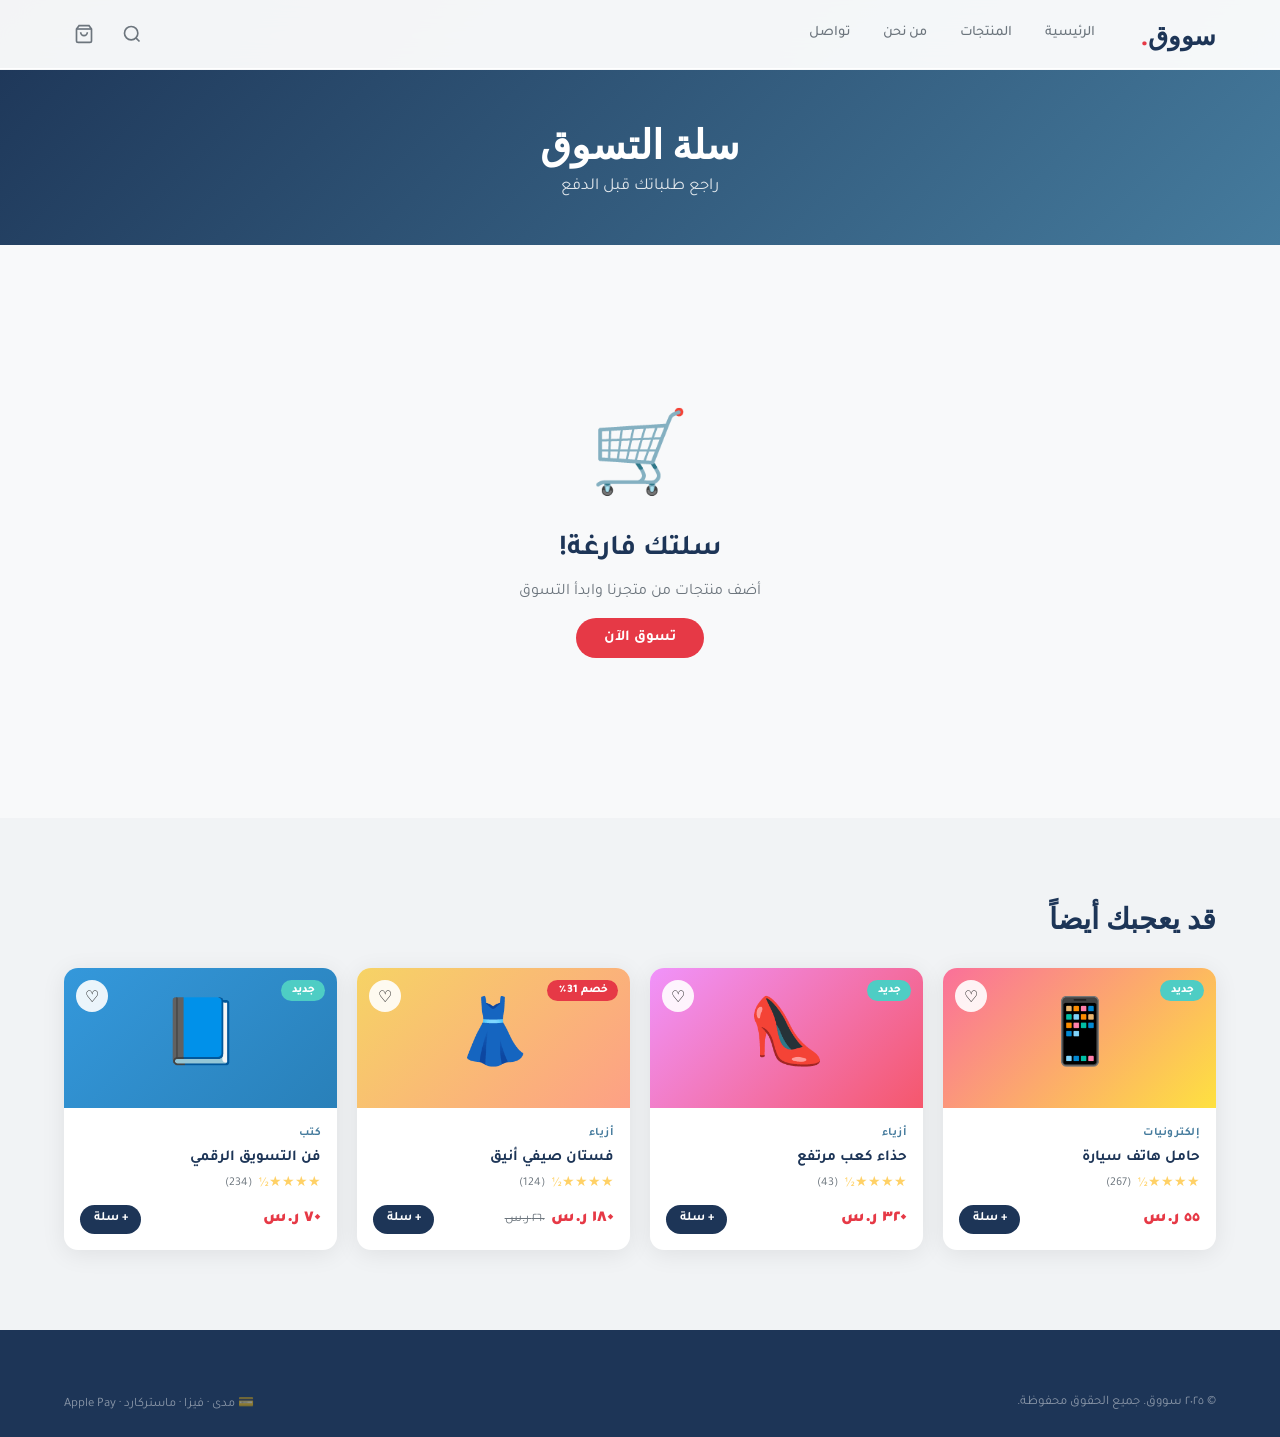
==== cart.html @ a0057a0e "Add files via upload" ====
<!DOCTYPE html>
<html lang="ar" dir="rtl">
<head>
<meta charset="UTF-8">
<meta name="viewport" content="width=device-width, initial-scale=1.0">
<title>سلة التسوق — سووق</title>
<link rel="preconnect" href="https://fonts.googleapis.com">
<link href="https://fonts.googleapis.com/css2?family=Tajawal:wght@400;500;700;900&family=Playfair+Display:ital@0;1&display=swap" rel="stylesheet">
<link rel="stylesheet" href="style.css">
</head>
<body>

<nav class="navbar" id="navbar">
  <div class="nav-inner">
    <a href="index.html" class="logo">سووق<span class="logo-dot">.</span></a>
    <ul class="nav-links">
      <li><a href="index.html">الرئيسية</a></li>
      <li><a href="products.html">المنتجات</a></li>
      <li><a href="about.html">من نحن</a></li>
      <li><a href="contact.html">تواصل</a></li>
    </ul>
    <div class="nav-actions">
      <button class="icon-btn" onclick="toggleSearch()">
        <svg width="20" height="20" viewBox="0 0 24 24" fill="none" stroke="currentColor" stroke-width="2"><circle cx="11" cy="11" r="8"/><path d="m21 21-4.35-4.35"/></svg>
      </button>
      <a href="cart.html" class="icon-btn cart-btn">
        <svg width="20" height="20" viewBox="0 0 24 24" fill="none" stroke="currentColor" stroke-width="2"><path d="M6 2 3 6v14a2 2 0 0 0 2 2h14a2 2 0 0 0 2-2V6l-3-4z"/><line x1="3" y1="6" x2="21" y2="6"/><path d="M16 10a4 4 0 0 1-8 0"/></svg>
        <span class="cart-badge" id="cart-count">0</span>
      </a>
      <button class="hamburger" onclick="toggleMenu()"><span></span><span></span><span></span></button>
    </div>
  </div>
  <div class="search-bar" id="search-bar">
    <input type="text" placeholder="ابحث..." id="search-input" oninput="liveSearch(this.value)">
    <div class="search-results" id="search-results"></div>
  </div>
  <div class="mobile-menu" id="mobile-menu">
    <a href="index.html">الرئيسية</a>
    <a href="products.html">المنتجات</a>
  </div>
</nav>

<div class="page-hero">
  <div class="container">
    <h1>سلة التسوق</h1>
    <p>راجع طلباتك قبل الدفع</p>
  </div>
</div>

<section class="section">
  <div class="container">
    <div id="cart-empty" class="cart-empty" style="display:none">
      <div class="empty-icon">🛒</div>
      <h2>سلتك فارغة!</h2>
      <p>أضف منتجات من متجرنا وابدأ التسوق</p>
      <a href="products.html" class="btn-primary">تسوق الآن</a>
    </div>

    <div id="cart-content" class="cart-layout">
      <!-- Cart Items -->
      <div class="cart-items-col">
        <div class="cart-items-header">
          <h2>المنتجات (<span id="item-count">0</span>)</h2>
          <button class="clear-cart-btn" onclick="clearCart()">حذف الكل</button>
        </div>
        <div id="cart-items-list"></div>
      </div>

      <!-- Order Summary -->
      <div class="cart-summary-col">
        <div class="order-summary">
          <h3>ملخص الطلب</h3>

          <div class="summary-row">
            <span>المجموع الفرعي</span>
            <span id="subtotal">٠ ر.س</span>
          </div>
          <div class="summary-row">
            <span>الشحن</span>
            <span id="shipping-cost" class="text-green">مجاني</span>
          </div>
          <div class="summary-row" id="discount-row" style="display:none">
            <span>الخصم</span>
            <span id="discount-val" class="text-red"></span>
          </div>

          <!-- Promo Code -->
          <div class="promo-section">
            <label>كود الخصم</label>
            <div class="promo-input-wrap">
              <input type="text" id="promo-input" placeholder="أدخل الكود..." maxlength="20">
              <button onclick="applyPromo()">تطبيق</button>
            </div>
            <p id="promo-msg" class="promo-msg"></p>
            <p class="promo-hint">جرب: SAVE30 · WELCOME10 · FREE50</p>
          </div>

          <div class="summary-total">
            <span>الإجمالي</span>
            <span id="total-price">٠ ر.س</span>
          </div>

          <button class="btn-primary full-btn" onclick="checkout()">إتمام الشراء →</button>
          <a href="products.html" class="continue-shopping">← متابعة التسوق</a>

          <!-- Trust badges -->
          <div class="trust-badges">
            <div class="tbadge"><span>🔒</span><small>دفع آمن</small></div>
            <div class="tbadge"><span>🔄</span><small>إرجاع مجاني</small></div>
            <div class="tbadge"><span>🚀</span><small>شحن سريع</small></div>
          </div>
        </div>
      </div>
    </div>
  </div>
</section>

<!-- Suggested Products -->
<section class="section" style="background:var(--bg2)" id="suggested-section">
  <div class="container">
    <div class="section-head"><h2>قد يعجبك أيضاً</h2></div>
    <div class="products-grid" id="suggested-grid"></div>
  </div>
</section>

<footer class="footer">
  <div class="container">
    <div class="footer-bottom" style="border-top:none;padding-top:0">
      <p>© ٢٠٢٥ سووق. جميع الحقوق محفوظة.</p>
      <div class="pay-icons">💳 مدى · فيزا · ماستركارد · Apple Pay</div>
    </div>
  </div>
</footer>

<div id="toast" class="toast"></div>

<script src="data.js"></script>
<script src="app.js"></script>
<script>
  renderCart();
  renderSuggested();
</script>
</body>
</html>
---- style.css ----
/* ═══════════════════════════════════════
   سووق — style.css
   ═══════════════════════════════════════ */

:root {
  --accent: #E63946;
  --accent2: #457B9D;
  --dark: #1D3557;
  --bg: #F8F9FA;
  --bg2: #F1F3F5;
  --white: #FFFFFF;
  --text: #212529;
  --text2: #6C757D;
  --border: #DEE2E6;
  --radius: 14px;
  --radius-sm: 8px;
  --shadow: 0 4px 24px rgba(0,0,0,0.08);
  --shadow-hover: 0 12px 40px rgba(0,0,0,0.14);
  --nav-h: 68px;
  --font: 'Tajawal', sans-serif;
  --font-display: 'Playfair Display', serif;
}

* { box-sizing: border-box; margin: 0; padding: 0; }
html { scroll-behavior: smooth; }
body { font-family: var(--font); background: var(--bg); color: var(--text); direction: rtl; }
img { max-width: 100%; }
a { text-decoration: none; color: inherit; }

/* ═══ NAVBAR ═══ */
.navbar {
  position: fixed; top: 0; right: 0; left: 0; z-index: 100;
  background: rgba(255,255,255,0.95);
  backdrop-filter: blur(16px);
  border-bottom: 1px solid transparent;
  transition: border-color .3s, box-shadow .3s;
}
.navbar.scrolled { border-color: var(--border); box-shadow: 0 2px 20px rgba(0,0,0,0.07); }

.nav-inner {
  max-width: 1200px; margin: 0 auto;
  display: flex; align-items: center; gap: 2rem;
  height: var(--nav-h); padding: 0 1.5rem;
}

.logo {
  font-family: var(--font-display);
  font-size: 1.6rem; font-weight: 700;
  color: var(--dark); white-space: nowrap;
}
.logo-dot { color: var(--accent); }

.nav-links {
  display: flex; list-style: none; gap: .25rem; flex: 1;
}
.nav-links a {
  padding: .4rem .9rem; border-radius: 99px;
  font-size: .9rem; font-weight: 500; color: var(--text2);
  transition: all .2s;
}
.nav-links a:hover, .nav-links a.active { background: var(--bg2); color: var(--dark); }
.nav-links a.active { font-weight: 700; }

.nav-actions { display: flex; align-items: center; gap: .5rem; }

.icon-btn {
  width: 40px; height: 40px; border-radius: 50%;
  border: none; background: transparent; cursor: pointer;
  display: flex; align-items: center; justify-content: center;
  color: var(--text2); transition: all .2s; position: relative;
}
.icon-btn:hover { background: var(--bg2); color: var(--dark); }

.cart-btn { text-decoration: none; }
.cart-badge {
  position: absolute; top: 2px; left: 2px;
  min-width: 18px; height: 18px; border-radius: 99px;
  background: var(--accent); color: #fff;
  font-size: .65rem; font-weight: 700;
  display: flex; align-items: center; justify-content: center;
  padding: 0 4px;
}

.hamburger {
  display: none; flex-direction: column; gap: 5px;
  background: none; border: none; cursor: pointer; padding: 4px;
}
.hamburger span { display: block; width: 22px; height: 2px; background: var(--text); border-radius: 2px; transition: all .3s; }
.hamburger.open span:nth-child(1) { transform: translateY(7px) rotate(45deg); }
.hamburger.open span:nth-child(2) { opacity: 0; }
.hamburger.open span:nth-child(3) { transform: translateY(-7px) rotate(-45deg); }

/* Search */
.search-bar {
  max-height: 0; overflow: hidden; transition: max-height .35s ease;
  background: var(--white); border-top: 1px solid transparent; position: relative;
}
.search-bar.open { max-height: 300px; border-color: var(--border); }
.search-bar input {
  width: 100%; padding: 1rem 1.5rem;
  border: none; outline: none; font-family: var(--font);
  font-size: 1rem; background: transparent;
}
.search-results { position: absolute; right: 0; left: 0; background: var(--white); box-shadow: var(--shadow); border-radius: 0 0 var(--radius) var(--radius); z-index: 10; display: none; }
.sr-item { display: flex; align-items: center; gap: 1rem; padding: .75rem 1.5rem; border-bottom: 1px solid var(--bg2); transition: background .15s; }
.sr-item:hover { background: var(--bg2); }
.sr-emoji { font-size: 1.5rem; }
.sr-name { flex: 1; font-size: .9rem; }
.sr-price { color: var(--accent); font-weight: 700; font-size: .88rem; }
.sr-empty { padding: 1rem 1.5rem; color: var(--text2); font-size: .9rem; }

/* Mobile menu */
.mobile-menu { display: none; flex-direction: column; padding: 1rem 1.5rem; gap: .25rem; border-top: 1px solid var(--border); }
.mobile-menu.open { display: flex; }
.mobile-menu a { padding: .6rem .75rem; border-radius: var(--radius-sm); font-size: .95rem; font-weight: 500; color: var(--text2); }
.mobile-menu a:hover { background: var(--bg2); }

/* ═══ HERO ═══ */
.hero {
  min-height: 100vh; padding-top: var(--nav-h);
  display: grid; grid-template-columns: 1fr 1fr;
  align-items: center; gap: 2rem;
  max-width: 1200px; margin: 0 auto; padding-inline: 1.5rem;
  position: relative; overflow: hidden;
}
.hero-bg { position: absolute; inset: 0; pointer-events: none; z-index: 0; }
.hero-shape {
  position: absolute; border-radius: 50%;
  filter: blur(80px); opacity: .12;
}
.hero-shape.s1 { width: 500px; height: 500px; background: var(--accent); top: -100px; right: -100px; }
.hero-shape.s2 { width: 400px; height: 400px; background: var(--accent2); bottom: -50px; left: 200px; }
.hero-shape.s3 { width: 300px; height: 300px; background: #FFD166; top: 50%; left: -50px; }

.hero-content { position: relative; z-index: 1; }
.hero-tag {
  display: inline-block; margin-bottom: 1.25rem;
  padding: .4rem 1rem; border-radius: 99px;
  background: #FFF0F1; color: var(--accent);
  font-size: .85rem; font-weight: 700; border: 1px solid #ffd7da;
}
.hero-title {
  font-family: var(--font-display); font-size: clamp(2.5rem, 5vw, 4rem);
  line-height: 1.1; color: var(--dark); margin-bottom: 1.25rem;
}
.hero-title em { color: var(--accent); font-style: italic; }
.hero-sub { color: var(--text2); line-height: 1.7; font-size: 1.05rem; margin-bottom: 2rem; }

.hero-btns { display: flex; gap: 1rem; margin-bottom: 2.5rem; flex-wrap: wrap; }

.hero-stats { display: flex; align-items: center; gap: 1.5rem; }
.hstat { text-align: center; }
.hstat span { display: block; font-size: 1.5rem; font-weight: 900; color: var(--dark); }
.hstat small { font-size: .78rem; color: var(--text2); }
.hstat-divider { width: 1px; height: 36px; background: var(--border); }

.hero-visual { position: relative; z-index: 1; height: 420px; }
.hero-card {
  position: absolute; width: 160px;
  background: var(--white); border-radius: var(--radius);
  box-shadow: var(--shadow-hover); overflow: hidden;
  animation: float 4s ease-in-out infinite;
}
.hero-card.hc1 { right: 60px; top: 40px; animation-delay: 0s; }
.hero-card.hc2 { right: 200px; top: 140px; animation-delay: .8s; }
.hero-card.hc3 { right: 20px; top: 260px; animation-delay: 1.6s; }
.hc-img { height: 110px; }
.hc-info { padding: .6rem .75rem; }
.hc-info span { display: block; font-size: .75rem; color: var(--text2); }
.hc-info strong { font-size: .95rem; color: var(--accent); }
@keyframes float { 0%,100%{transform:translateY(0)} 50%{transform:translateY(-12px)} }

/* ═══ MARQUEE ═══ */
.marquee-wrap { background: var(--dark); color: #fff; overflow: hidden; padding: .8rem 0; }
.marquee-track {
  display: flex; gap: 2rem; width: max-content;
  animation: marquee 30s linear infinite;
  font-size: .88rem; font-weight: 500;
}
.sep { color: var(--accent); }
@keyframes marquee { from{transform:translateX(0)} to{transform:translateX(-50%)} }

/* ═══ SECTIONS ═══ */
.section { padding: 5rem 0; }
.container { max-width: 1200px; margin: 0 auto; padding: 0 1.5rem; }

.section-head {
  display: flex; align-items: center; justify-content: space-between;
  margin-bottom: 2rem;
}
.section-head h2 {
  font-family: var(--font-display); font-size: 1.8rem;
  color: var(--dark);
}
.see-all { color: var(--accent2); font-weight: 600; font-size: .9rem; transition: color .2s; }
.see-all:hover { color: var(--accent); }

/* ═══ BUTTONS ═══ */
.btn-primary {
  display: inline-block; padding: .7rem 1.75rem;
  background: var(--accent); color: #fff;
  border: none; border-radius: 99px; cursor: pointer;
  font-family: var(--font); font-size: .95rem; font-weight: 700;
  transition: all .2s; white-space: nowrap;
}
.btn-primary:hover { background: #c62e3a; transform: translateY(-1px); box-shadow: 0 6px 20px rgba(230,57,70,.35); }

.btn-ghost {
  display: inline-block; padding: .7rem 1.75rem;
  background: transparent; color: var(--dark);
  border: 2px solid var(--border); border-radius: 99px;
  font-family: var(--font); font-size: .95rem; font-weight: 600;
  transition: all .2s; white-space: nowrap;
}
.btn-ghost:hover { border-color: var(--dark); background: var(--bg2); }

.btn-outline-full {
  width: 100%; padding: .65rem; background: transparent;
  border: 1.5px solid var(--border); border-radius: var(--radius-sm);
  font-family: var(--font); font-size: .88rem; color: var(--text2);
  cursor: pointer; transition: all .2s;
}
.btn-outline-full:hover { border-color: var(--accent); color: var(--accent); }

.btn-outline-sm {
  padding: .5rem 1.25rem; background: transparent;
  border: 1.5px solid var(--border); border-radius: 99px;
  font-family: var(--font); font-size: .85rem; cursor: pointer;
  transition: all .2s;
}
.btn-outline-sm:hover { border-color: var(--dark); }
.full-btn { width: 100%; justify-content: center; border-radius: var(--radius-sm); }

/* ═══ CATEGORIES ═══ */
.categories-grid {
  display: grid; grid-template-columns: repeat(6, 1fr); gap: 1rem;
}
.cat-card {
  background: var(--white); border-radius: var(--radius);
  padding: 1.5rem 1rem; text-align: center;
  border: 2px solid transparent; transition: all .25s;
  cursor: pointer; display: block;
}
.cat-card:hover { border-color: var(--cat-clr); transform: translateY(-4px); box-shadow: var(--shadow); }
.cat-icon { font-size: 2.2rem; margin-bottom: .6rem; }
.cat-card h3 { font-size: .95rem; font-weight: 700; margin-bottom: .3rem; color: var(--dark); }
.cat-card span { font-size: .78rem; color: var(--text2); }

/* ═══ PRODUCT CARD ═══ */
.products-grid {
  display: grid; grid-template-columns: repeat(auto-fill, minmax(220px, 1fr)); gap: 1.25rem;
}
.products-grid.list-view { grid-template-columns: 1fr; }
.products-grid.list-view .product-card { display: flex; gap: 1rem; }
.products-grid.list-view .pc-thumb { width: 140px; height: 140px; flex-shrink: 0; border-radius: var(--radius-sm) 0 0 var(--radius-sm); }
.products-grid.list-view .pc-body { flex: 1; padding: 1rem; }

.product-card {
  background: var(--white); border-radius: var(--radius);
  overflow: hidden; box-shadow: var(--shadow);
  transition: all .25s; cursor: pointer;
}
.product-card:hover { transform: translateY(-5px); box-shadow: var(--shadow-hover); }
.product-card.mini .pc-thumb { height: 140px; }

.pc-thumb {
  height: 200px; position: relative;
  display: flex; align-items: center; justify-content: center;
}
.pc-emoji { font-size: 4rem; }
.pc-badge {
  position: absolute; top: .75rem; right: .75rem;
  padding: .25rem .65rem; border-radius: 99px;
  font-size: .72rem; font-weight: 800;
}
.badge-sale { background: var(--accent); color: #fff; }
.badge-best { background: #FFD166; color: #664d00; }
.badge-new { background: #4ECDC4; color: #fff; }

.pc-wishlist {
  position: absolute; top: .75rem; left: .75rem;
  width: 32px; height: 32px; border-radius: 50%;
  border: none; background: rgba(255,255,255,.9);
  font-size: 1rem; cursor: pointer; transition: all .2s;
  display: flex; align-items: center; justify-content: center;
}
.pc-wishlist:hover { background: #fff; transform: scale(1.1); }
.pc-wishlist.wishlisted { color: var(--accent); }

.pc-body { padding: 1rem; }
.pc-cat { font-size: .72rem; color: var(--accent2); font-weight: 700; text-transform: uppercase; letter-spacing: .5px; }
.pc-name { font-size: .95rem; font-weight: 700; margin: .3rem 0; color: var(--dark); line-height: 1.3; }
.pc-rating { display: flex; align-items: center; gap: .4rem; margin-bottom: .75rem; }
.stars-sm { color: #FFD166; font-size: .85rem; }
.pc-reviews { font-size: .75rem; color: var(--text2); }

.pc-price-row { display: flex; align-items: center; justify-content: space-between; gap: .5rem; }
.pc-prices { display: flex; align-items: baseline; gap: .4rem; flex-wrap: wrap; }
.pc-price { font-size: 1.05rem; font-weight: 900; color: var(--accent); }
.pc-old-price { font-size: .8rem; color: var(--text2); text-decoration: line-through; }

.add-cart-btn {
  padding: .4rem .85rem; background: var(--dark);
  color: #fff; border: none; border-radius: 99px;
  font-family: var(--font); font-size: .8rem; font-weight: 700;
  cursor: pointer; transition: background .2s; white-space: nowrap;
}
.add-cart-btn:hover { background: var(--accent); }

.no-results {
  grid-column: 1/-1; text-align: center;
  padding: 4rem 1rem; color: var(--text2); font-size: 1rem; line-height: 2;
}

/* ═══ PAGE HERO ═══ */
.page-hero {
  background: linear-gradient(135deg, var(--dark), var(--accent2));
  color: #fff; text-align: center;
  padding: calc(var(--nav-h) + 3rem) 1.5rem 3rem;
}
.page-hero h1 { font-family: var(--font-display); font-size: 2.5rem; margin-bottom: .5rem; }
.page-hero p { opacity: .85; font-size: 1.05rem; }

/* ═══ PRODUCTS LAYOUT ═══ */
.products-layout { display: grid; grid-template-columns: 240px 1fr; gap: 2rem; align-items: start; }

.filters-sidebar {
  background: var(--white); border-radius: var(--radius);
  padding: 1.5rem; box-shadow: var(--shadow);
  position: sticky; top: calc(var(--nav-h) + 1rem);
  display: flex; flex-direction: column; gap: 1.5rem;
}
.filter-block {}
.filter-block h3 {
  font-size: .95rem; font-weight: 700; color: var(--dark);
  margin-bottom: .75rem; padding-bottom: .5rem;
  border-bottom: 1.5px solid var(--bg2);
}
.filter-check {
  display: flex; align-items: center; gap: .6rem;
  font-size: .88rem; color: var(--text2); cursor: pointer;
  padding: .3rem 0; transition: color .15s;
}
.filter-check:hover { color: var(--dark); }
.filter-check input { accent-color: var(--accent); cursor: pointer; }

.price-range { display: flex; flex-direction: column; gap: .5rem; }
.price-range input[type=range] { accent-color: var(--accent); width: 100%; }
.price-display { display: flex; justify-content: space-between; font-size: .8rem; color: var(--text2); }

.products-toolbar {
  display: flex; align-items: center; justify-content: space-between;
  margin-bottom: 1.25rem; flex-wrap: wrap; gap: .5rem;
}
.results-count { font-size: .88rem; color: var(--text2); font-weight: 500; }
.toolbar-right { display: flex; align-items: center; gap: .75rem; }

.toolbar-right select {
  padding: .4rem .75rem; border: 1.5px solid var(--border);
  border-radius: var(--radius-sm); font-family: var(--font);
  font-size: .85rem; cursor: pointer; background: var(--white);
}
.view-toggle { display: flex; gap: 4px; }
.vbtn {
  width: 36px; height: 36px; border: 1.5px solid var(--border);
  border-radius: var(--radius-sm); background: var(--white);
  cursor: pointer; font-size: 1rem; transition: all .15s;
}
.vbtn.active { background: var(--dark); color: #fff; border-color: var(--dark); }

.pagination { display: flex; gap: 6px; justify-content: center; margin-top: 2rem; flex-wrap: wrap; }
.pg-btn {
  width: 38px; height: 38px; border: 1.5px solid var(--border);
  border-radius: var(--radius-sm); background: var(--white);
  cursor: pointer; font-family: var(--font); font-size: .88rem;
  transition: all .15s;
}
.pg-btn:hover { border-color: var(--dark); }
.pg-btn.active { background: var(--accent); border-color: var(--accent); color: #fff; font-weight: 700; }

/* ═══ PROMO BANNER ═══ */
.promo-banner { background: linear-gradient(135deg, #1D3557, #457B9D); color: #fff; padding: 4rem 0; }
.promo-inner { display: flex; align-items: center; justify-content: space-between; gap: 2rem; }
.promo-tag {
  display: inline-block; background: var(--accent); padding: .3rem .9rem;
  border-radius: 99px; font-size: .8rem; font-weight: 700; margin-bottom: .75rem;
}
.promo-text h2 { font-size: 2rem; margin-bottom: .5rem; }
.promo-text p { opacity: .85; margin-bottom: 1.25rem; font-size: 1.05rem; }
.promo-decor { font-size: 4rem; display: flex; gap: 1.5rem; opacity: .8; }
.pd1 { animation: float 3s ease-in-out infinite; }
.pd2 { animation: float 3s ease-in-out infinite .6s; }
.pd3 { animation: float 3s ease-in-out infinite 1.2s; }

/* ═══ TESTIMONIALS ═══ */
.testimonials-grid { display: grid; grid-template-columns: repeat(3, 1fr); gap: 1.25rem; }
.tcard {
  background: var(--white); border-radius: var(--radius);
  padding: 1.5rem; box-shadow: var(--shadow);
}
.stars { color: #FFD166; font-size: 1.1rem; margin-bottom: .75rem; }
.tcard > p { font-size: .92rem; color: var(--text2); line-height: 1.7; margin-bottom: 1.25rem; }
.tcard-author { display: flex; align-items: center; gap: .75rem; }
.avatar {
  width: 40px; height: 40px; border-radius: 50%;
  display: flex; align-items: center; justify-content: center;
  font-size: 1rem; font-weight: 700; color: #fff; flex-shrink: 0;
}
.tcard-author strong { display: block; font-size: .9rem; }
.tcard-author small { font-size: .78rem; color: var(--text2); }

/* ═══ NEWSLETTER ═══ */
.newsletter-section { background: var(--accent); color: #fff; padding: 4rem 0; }
.newsletter-inner { text-align: center; }
.newsletter-inner h2 { font-size: 2rem; margin-bottom: .5rem; }
.newsletter-inner p { opacity: .9; margin-bottom: 1.5rem; font-size: 1rem; }
.newsletter-form { display: flex; max-width: 460px; margin: 0 auto; gap: .5rem; }
.newsletter-form input {
  flex: 1; padding: .75rem 1.25rem; border: none;
  border-radius: 99px; font-family: var(--font); font-size: .95rem;
}
.newsletter-form input:focus { outline: none; }
.newsletter-form button {
  padding: .75rem 1.5rem; background: var(--dark); color: #fff;
  border: none; border-radius: 99px; cursor: pointer;
  font-family: var(--font); font-size: .9rem; font-weight: 700;
  white-space: nowrap;
}

/* ═══ FOOTER ═══ */
.footer { background: var(--dark); color: rgba(255,255,255,.8); padding: 4rem 0 1.5rem; }
.footer-grid { display: grid; grid-template-columns: 2fr 1fr 1fr 1.5fr; gap: 2rem; margin-bottom: 2.5rem; }
.footer-brand .logo { color: #fff; margin-bottom: .75rem; display: block; }
.footer-brand p { font-size: .88rem; line-height: 1.6; max-width: 220px; opacity: .7; margin-bottom: 1rem; }
.socials { display: flex; gap: .75rem; }
.socials a {
  width: 36px; height: 36px; border-radius: 50%;
  background: rgba(255,255,255,.1); display: flex; align-items: center;
  justify-content: center; font-size: .9rem; transition: background .2s;
}
.socials a:hover { background: var(--accent); }
.footer-col h4 { color: #fff; font-size: .95rem; margin-bottom: .85rem; }
.footer-col a, .footer-col p { display: block; font-size: .85rem; opacity: .7; margin-bottom: .5rem; transition: opacity .2s; }
.footer-col a:hover { opacity: 1; }
.footer-bottom {
  border-top: 1px solid rgba(255,255,255,.1); padding-top: 1.5rem;
  display: flex; align-items: center; justify-content: space-between;
  font-size: .82rem; opacity: .6; flex-wrap: wrap; gap: .5rem;
}
.pay-icons { font-size: .8rem; }

/* ═══ CART PAGE ═══ */
.cart-empty {
  flex-direction: column; align-items: center; justify-content: center;
  text-align: center; padding: 5rem 1rem; gap: 1rem;
}
.empty-icon { font-size: 5rem; }
.cart-empty h2 { font-size: 1.8rem; color: var(--dark); }
.cart-empty p { color: var(--text2); }

.cart-layout { display: grid; grid-template-columns: 1fr 380px; gap: 2rem; align-items: start; }

.cart-items-header {
  display: flex; align-items: center; justify-content: space-between;
  margin-bottom: 1rem; padding-bottom: .75rem; border-bottom: 2px solid var(--bg2);
}
.cart-items-header h2 { font-size: 1.3rem; color: var(--dark); }
.clear-cart-btn {
  background: none; border: none; color: var(--text2); cursor: pointer;
  font-family: var(--font); font-size: .85rem; transition: color .15s;
}
.clear-cart-btn:hover { color: var(--accent); }

.cart-item {
  display: flex; align-items: center; gap: 1rem;
  background: var(--white); border-radius: var(--radius);
  padding: 1rem; margin-bottom: .75rem; box-shadow: var(--shadow);
  animation: slideIn .25s ease;
}
@keyframes slideIn { from{opacity:0;transform:translateX(10px)} to{opacity:1;transform:none} }
.ci-thumb {
  width: 70px; height: 70px; border-radius: var(--radius-sm);
  display: flex; align-items: center; justify-content: center;
  font-size: 2rem; flex-shrink: 0;
}
.ci-info { flex: 1; min-width: 0; }
.ci-info h3 { font-size: .95rem; font-weight: 700; color: var(--dark); margin-bottom: .3rem; white-space: nowrap; overflow: hidden; text-overflow: ellipsis; }
.ci-price { font-size: .85rem; color: var(--text2); }
.ci-controls { display: flex; align-items: center; gap: .5rem; }
.qty-btn {
  width: 28px; height: 28px; border-radius: 50%;
  border: 1.5px solid var(--border); background: var(--white);
  cursor: pointer; font-size: 1rem; font-weight: 700; display: flex;
  align-items: center; justify-content: center; transition: all .15s;
}
.qty-btn:hover { border-color: var(--dark); background: var(--dark); color: #fff; }
.qty-val { min-width: 24px; text-align: center; font-weight: 700; font-size: .95rem; }
.ci-total { font-weight: 800; color: var(--accent); font-size: 1rem; min-width: 80px; text-align: left; }
.ci-remove {
  background: none; border: none; cursor: pointer; color: var(--text2);
  font-size: 1.1rem; padding: .25rem; border-radius: 4px; transition: all .15s;
}
.ci-remove:hover { color: var(--accent); background: #FFF0F1; }

.order-summary {
  background: var(--white); border-radius: var(--radius);
  padding: 1.5rem; box-shadow: var(--shadow); position: sticky;
  top: calc(var(--nav-h) + 1rem);
}
.order-summary h3 { font-size: 1.2rem; color: var(--dark); margin-bottom: 1.25rem; padding-bottom: .75rem; border-bottom: 2px solid var(--bg2); }
.summary-row {
  display: flex; justify-content: space-between; align-items: center;
  padding: .5rem 0; font-size: .92rem; color: var(--text2);
}
.summary-total {
  display: flex; justify-content: space-between; align-items: center;
  padding: 1rem 0; margin-top: .5rem;
  border-top: 2px solid var(--dark);
  font-size: 1.15rem; font-weight: 800; color: var(--dark);
}
.text-green { color: #2d9e5a; font-weight: 700; }
.text-red { color: var(--accent); font-weight: 700; }

.promo-section { margin: 1rem 0; padding: 1rem; background: var(--bg2); border-radius: var(--radius-sm); }
.promo-section label { font-size: .8rem; font-weight: 700; color: var(--text2); display: block; margin-bottom: .5rem; }
.promo-input-wrap { display: flex; gap: .5rem; }
.promo-input-wrap input {
  flex: 1; padding: .5rem .75rem; border: 1.5px solid var(--border);
  border-radius: var(--radius-sm); font-family: var(--font); font-size: .9rem;
}
.promo-input-wrap input:focus { outline: none; border-color: var(--accent2); }
.promo-input-wrap button {
  padding: .5rem .9rem; background: var(--dark); color: #fff;
  border: none; border-radius: var(--radius-sm); cursor: pointer;
  font-family: var(--font); font-size: .85rem; font-weight: 700;
}
.promo-msg { font-size: .8rem; margin-top: .4rem; }
.promo-msg.success { color: #2d9e5a; }
.promo-msg.error { color: var(--accent); }
.promo-hint { font-size: .75rem; color: var(--text2); margin-top: .25rem; }

.continue-shopping { display: block; text-align: center; font-size: .85rem; color: var(--text2); margin-top: .75rem; }
.continue-shopping:hover { color: var(--accent2); }

.trust-badges { display: flex; justify-content: space-around; margin-top: 1.25rem; padding-top: 1rem; border-top: 1px solid var(--bg2); }
.tbadge { display: flex; flex-direction: column; align-items: center; gap: .25rem; }
.tbadge span { font-size: 1.3rem; }
.tbadge small { font-size: .7rem; color: var(--text2); }

/* ═══ ABOUT PAGE ═══ */
.about-hero { background: linear-gradient(135deg, #1D3557, #E63946); }

.about-mission { display: grid; grid-template-columns: 1fr 1fr; gap: 3rem; align-items: center; }
.section-tag {
  display: inline-block; padding: .3rem .9rem; border-radius: 99px;
  background: #FFF0F1; color: var(--accent); font-size: .8rem;
  font-weight: 700; margin-bottom: 1rem;
}
.mission-text h2 { font-size: 1.8rem; color: var(--dark); margin-bottom: 1rem; }
.mission-text p { color: var(--text2); line-height: 1.8; margin-bottom: .75rem; font-size: .95rem; }

.mission-stats { display: grid; grid-template-columns: 1fr 1fr; gap: 1rem; }
.mstat {
  background: var(--white); border-radius: var(--radius); padding: 1.5rem;
  text-align: center; box-shadow: var(--shadow);
}
.mstat span { display: block; font-size: 2rem; font-weight: 900; color: var(--accent); font-family: var(--font-display); }
.mstat p { font-size: .85rem; color: var(--text2); margin-top: .3rem; }

.values-grid { display: grid; grid-template-columns: repeat(4, 1fr); gap: 1.25rem; }
.value-card {
  background: var(--white); border-radius: var(--radius); padding: 1.5rem;
  box-shadow: var(--shadow); text-align: center;
}
.value-icon { font-size: 2.5rem; margin-bottom: 1rem; }
.value-card h3 { font-size: 1rem; font-weight: 700; color: var(--dark); margin-bottom: .5rem; }
.value-card p { font-size: .85rem; color: var(--text2); line-height: 1.6; }

.team-grid { display: grid; grid-template-columns: repeat(4, 1fr); gap: 1.5rem; }
.team-card { text-align: center; }
.team-avatar {
  width: 100px; height: 100px; border-radius: 50%; margin: 0 auto 1rem;
  display: flex; align-items: center; justify-content: center;
  font-size: 2.5rem; font-weight: 700; color: #fff;
}
.team-card h3 { font-size: 1rem; font-weight: 700; color: var(--dark); margin-bottom: .3rem; }
.team-card span { font-size: .82rem; color: var(--text2); }

.timeline { max-width: 700px; margin: 0 auto; position: relative; }
.timeline::before { content:''; position:absolute; right:20px; top:0; bottom:0; width:2px; background:var(--border); }
.tl-item { display: flex; gap: 1.5rem; margin-bottom: 2rem; position: relative; }
.tl-dot {
  width: 40px; height: 40px; border-radius: 50%; border: 3px solid var(--border);
  background: var(--white); flex-shrink: 0; z-index: 1;
  display: flex; align-items: center; justify-content: center;
}
.active-dot { background: var(--accent); border-color: var(--accent); }
.tl-content { padding: .25rem 0; }
.tl-year {
  display: inline-block; background: var(--dark); color: #fff;
  padding: .2rem .65rem; border-radius: 99px; font-size: .75rem;
  font-weight: 700; margin-bottom: .4rem;
}
.tl-content h3 { font-size: 1rem; font-weight: 700; color: var(--dark); margin-bottom: .3rem; }
.tl-content p { font-size: .88rem; color: var(--text2); line-height: 1.6; }

/* ═══ CONTACT PAGE ═══ */
.contact-layout { display: grid; grid-template-columns: 1fr 1fr; gap: 3rem; }
.contact-info-col h2 { font-size: 1.7rem; color: var(--dark); margin-bottom: .75rem; }
.contact-info-col > p { color: var(--text2); line-height: 1.7; margin-bottom: 1.5rem; }
.contact-cards { display: flex; flex-direction: column; gap: .75rem; margin-bottom: 2rem; }
.contact-card {
  display: flex; align-items: flex-start; gap: 1rem;
  background: var(--white); border-radius: var(--radius-sm);
  padding: 1rem; box-shadow: var(--shadow);
}
.cc-icon {
  width: 44px; height: 44px; border-radius: var(--radius-sm);
  display: flex; align-items: center; justify-content: center;
  font-size: 1.3rem; flex-shrink: 0;
}
.contact-card h4 { font-size: .9rem; font-weight: 700; color: var(--dark); margin-bottom: .25rem; }
.contact-card p { font-size: .9rem; color: var(--text); }
.contact-card small { font-size: .78rem; color: var(--text2); }

.faq-quick h3 { font-size: 1.1rem; color: var(--dark); margin-bottom: .75rem; }
.faq-item {
  border: 1px solid var(--border); border-radius: var(--radius-sm);
  margin-bottom: .5rem; overflow: hidden;
}
.faq-item summary {
  padding: .75rem 1rem; cursor: pointer; font-size: .9rem;
  font-weight: 600; list-style: none; display: flex;
  align-items: center; justify-content: space-between;
}
.faq-item summary::after { content: '+'; font-size: 1.2rem; color: var(--text2); }
.faq-item[open] summary::after { content: '−'; }
.faq-item p { padding: 0 1rem 1rem; font-size: .88rem; color: var(--text2); line-height: 1.6; }

.contact-form-card {
  background: var(--white); border-radius: var(--radius);
  padding: 2rem; box-shadow: var(--shadow);
}
.contact-form-card h3 { font-size: 1.3rem; color: var(--dark); margin-bottom: 1.5rem; }

.form-row { display: grid; grid-template-columns: 1fr 1fr; gap: 1rem; }
.form-field { display: flex; flex-direction: column; gap: .4rem; margin-bottom: .9rem; }
.form-field label { font-size: .82rem; font-weight: 700; color: var(--text2); }
.form-field input, .form-field select, .form-field textarea {
  padding: .65rem .9rem; border: 1.5px solid var(--border);
  border-radius: var(--radius-sm); font-family: var(--font); font-size: .92rem;
  transition: border-color .15s; background: var(--bg);
}
.form-field input:focus, .form-field select:focus, .form-field textarea:focus {
  outline: none; border-color: var(--accent2); background: var(--white);
}
.form-field textarea { resize: vertical; min-height: 120px; }

.form-success {
  flex-direction: column; align-items: center; text-align: center;
  padding: 2rem; gap: .75rem;
}
.success-icon { font-size: 3.5rem; }
.form-success h3 { font-size: 1.3rem; color: var(--dark); }
.form-success p { color: var(--text2); font-size: .92rem; }

/* ═══ TOAST ═══ */
.toast {
  position: fixed; bottom: 1.5rem; left: 50%; transform: translateX(-50%) translateY(20px);
  background: var(--dark); color: #fff;
  padding: .7rem 1.5rem; border-radius: 99px;
  font-size: .9rem; font-weight: 500; z-index: 999;
  opacity: 0; pointer-events: none; transition: all .3s;
  white-space: nowrap;
}
.toast.show { opacity: 1; transform: translateX(-50%) translateY(0); }

/* ═══ RESPONSIVE ═══ */
@media (max-width: 1024px) {
  .hero { grid-template-columns: 1fr; min-height: auto; padding-top: calc(var(--nav-h) + 2rem); padding-bottom: 3rem; }
  .hero-visual { display: none; }
  .categories-grid { grid-template-columns: repeat(3, 1fr); }
  .footer-grid { grid-template-columns: 1fr 1fr; }
  .products-layout { grid-template-columns: 1fr; }
  .filters-sidebar { position: static; flex-direction: row; flex-wrap: wrap; }
  .filter-block { min-width: 180px; flex: 1; }
  .about-mission { grid-template-columns: 1fr; }
  .contact-layout { grid-template-columns: 1fr; }
  .values-grid { grid-template-columns: repeat(2, 1fr); }
  .team-grid { grid-template-columns: repeat(2, 1fr); }
}

@media (max-width: 768px) {
  .nav-links { display: none; }
  .hamburger { display: flex; }
  .hero-title { font-size: 2.2rem; }
  .categories-grid { grid-template-columns: repeat(2, 1fr); }
  .products-grid { grid-template-columns: repeat(2, 1fr); }
  .testimonials-grid { grid-template-columns: 1fr; }
  .cart-layout { grid-template-columns: 1fr; }
  .promo-inner { flex-direction: column; text-align: center; }
  .newsletter-form { flex-direction: column; }
  .footer-grid { grid-template-columns: 1fr; }
  .form-row { grid-template-columns: 1fr; }
  .section { padding: 3rem 0; }
}

@media (max-width: 480px) {
  .categories-grid { grid-template-columns: repeat(2, 1fr); }
  .products-grid { grid-template-columns: 1fr; }
  .hero-stats { flex-wrap: wrap; justify-content: center; }
  .values-grid { grid-template-columns: 1fr; }
  .team-grid { grid-template-columns: repeat(2, 1fr); }
  .mission-stats { grid-template-columns: 1fr 1fr; }
}
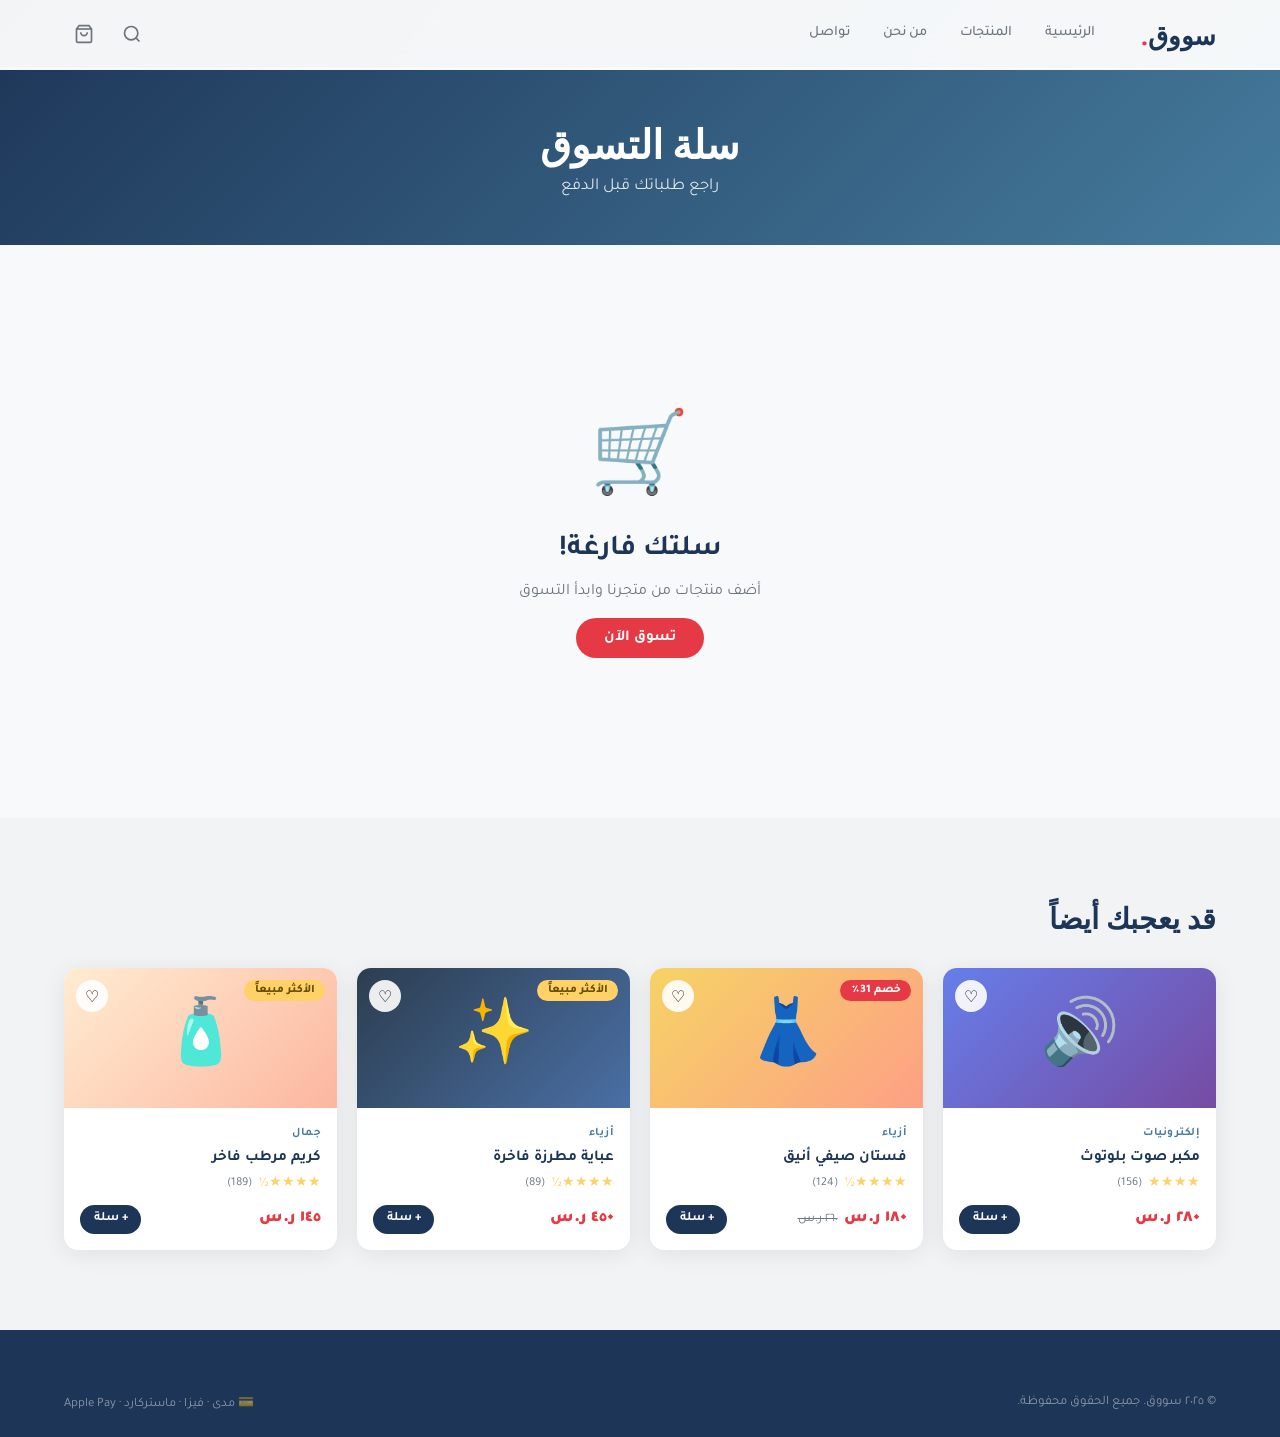
==== commit 6dbf3b61: "Update cart.html" ====
--- a/cart.html
+++ b/cart.html
@@ -69,7 +69,7 @@
       <!-- Order Summary -->
       <div class="cart-summary-col">
         <div class="order-summary">
-          <h3>ملخص الطلب</h3>
+          <h3>summury</h3>
 
           <div class="summary-row">
             <span>المجموع الفرعي</span>
--- a/style.css
+++ b/style.css
@@ -713,3 +713,23 @@
   .team-grid { grid-template-columns: repeat(2, 1fr); }
   .mission-stats { grid-template-columns: 1fr 1fr; }
 }
+/* ─── ألوان الوضع الداكن ─── */
+body.dark-theme {
+  --bg: #121212;
+  --bg2: #1e1e1e;
+  --white: #252525;
+  --text: #e0e0e0;
+  --text2: #a0a0a0;
+  --border: #333333;
+}
+body.dark-theme .navbar {
+  background: rgba(25, 25, 25, 0.95);
+}
+body.dark-theme .cat-card, 
+body.dark-theme .product-card, 
+body.dark-theme .tcard, 
+body.dark-theme .contact-card, 
+body.dark-theme .contact-form-card,
+body.dark-theme .order-summary {
+  background: #252525;
+}
